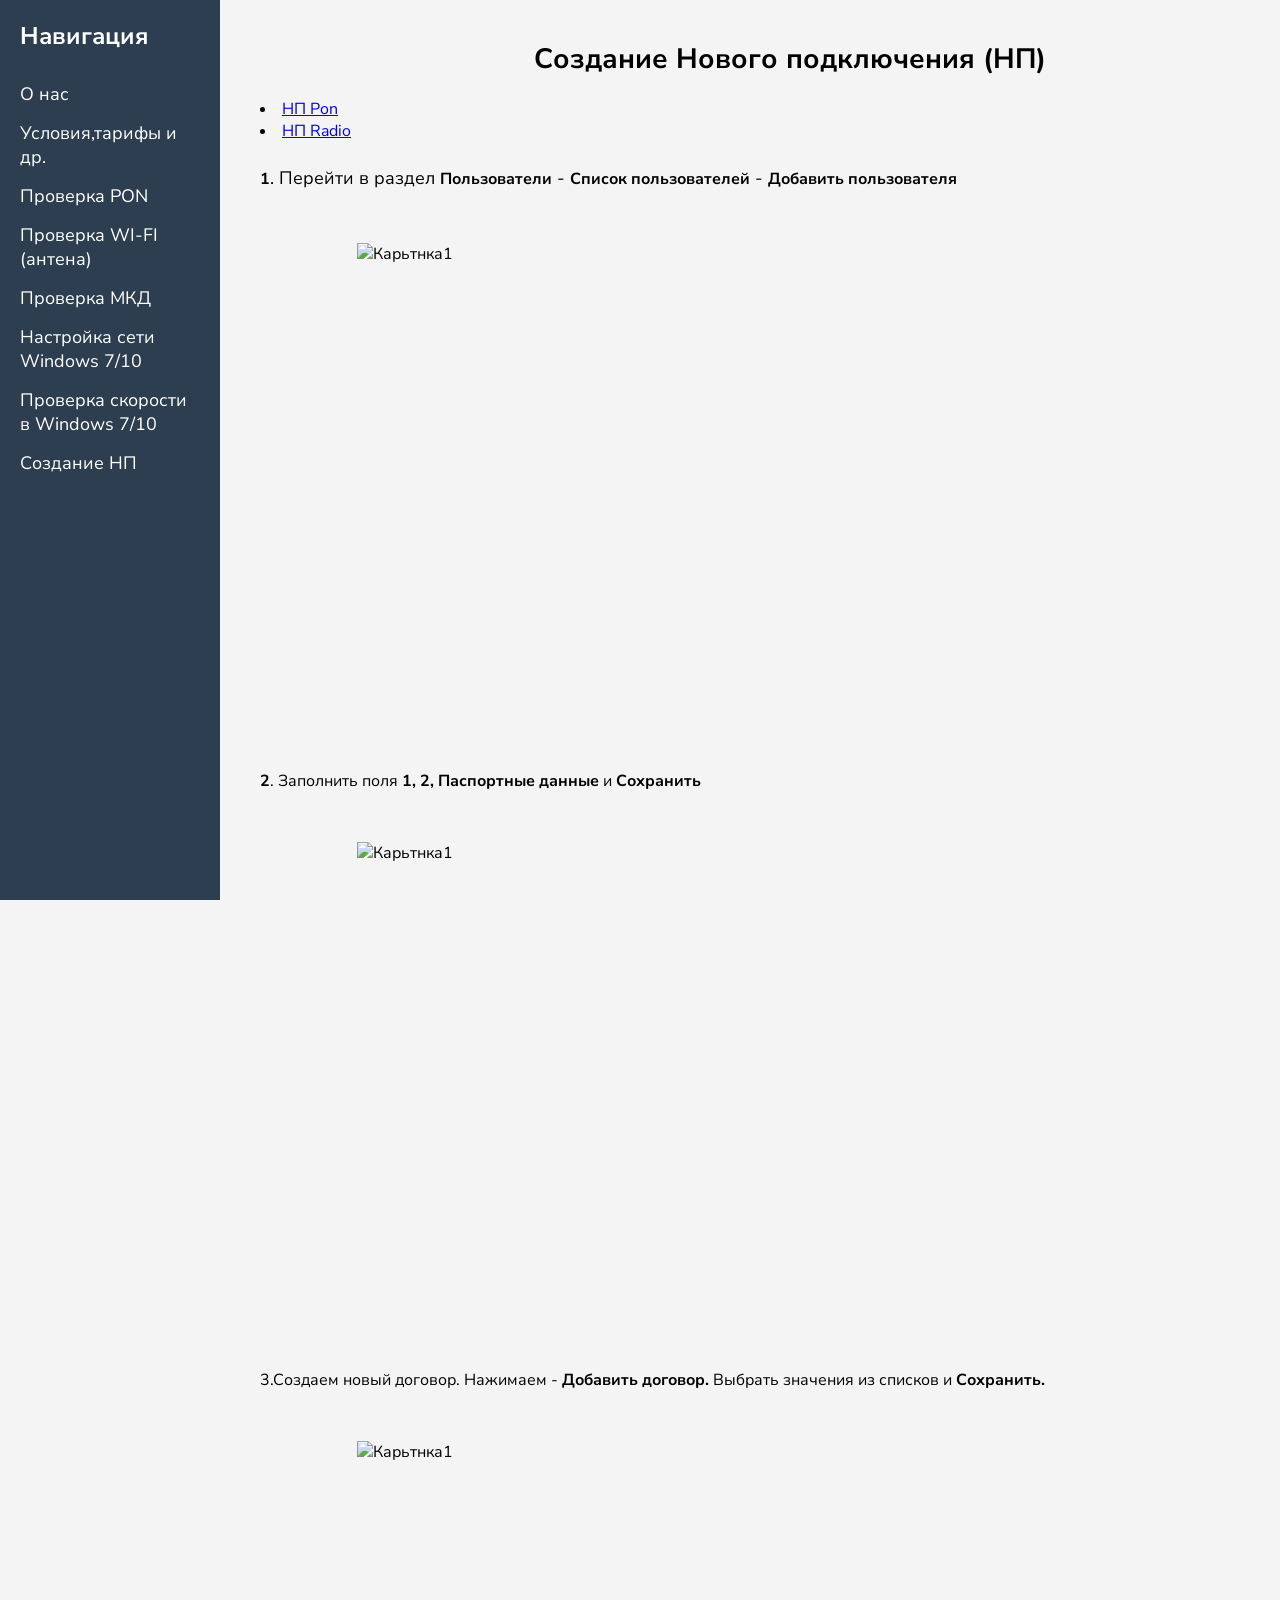
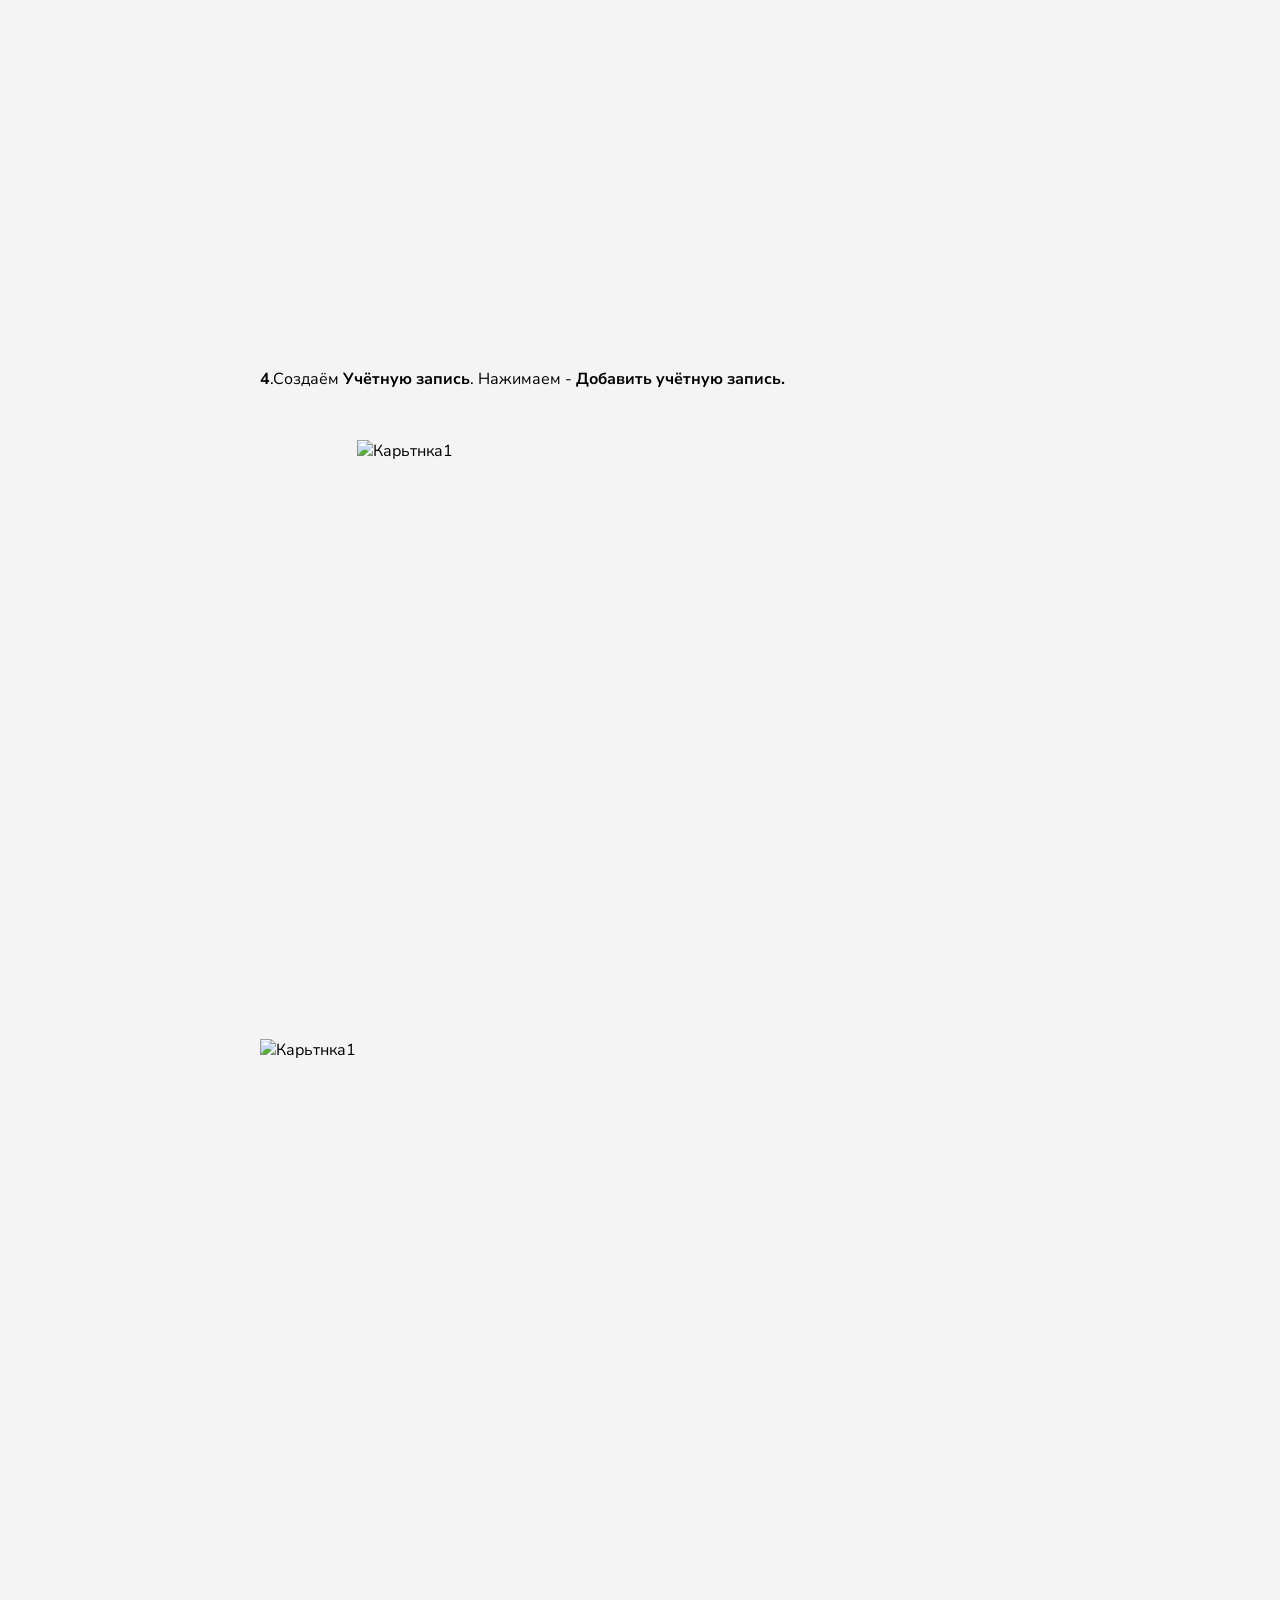
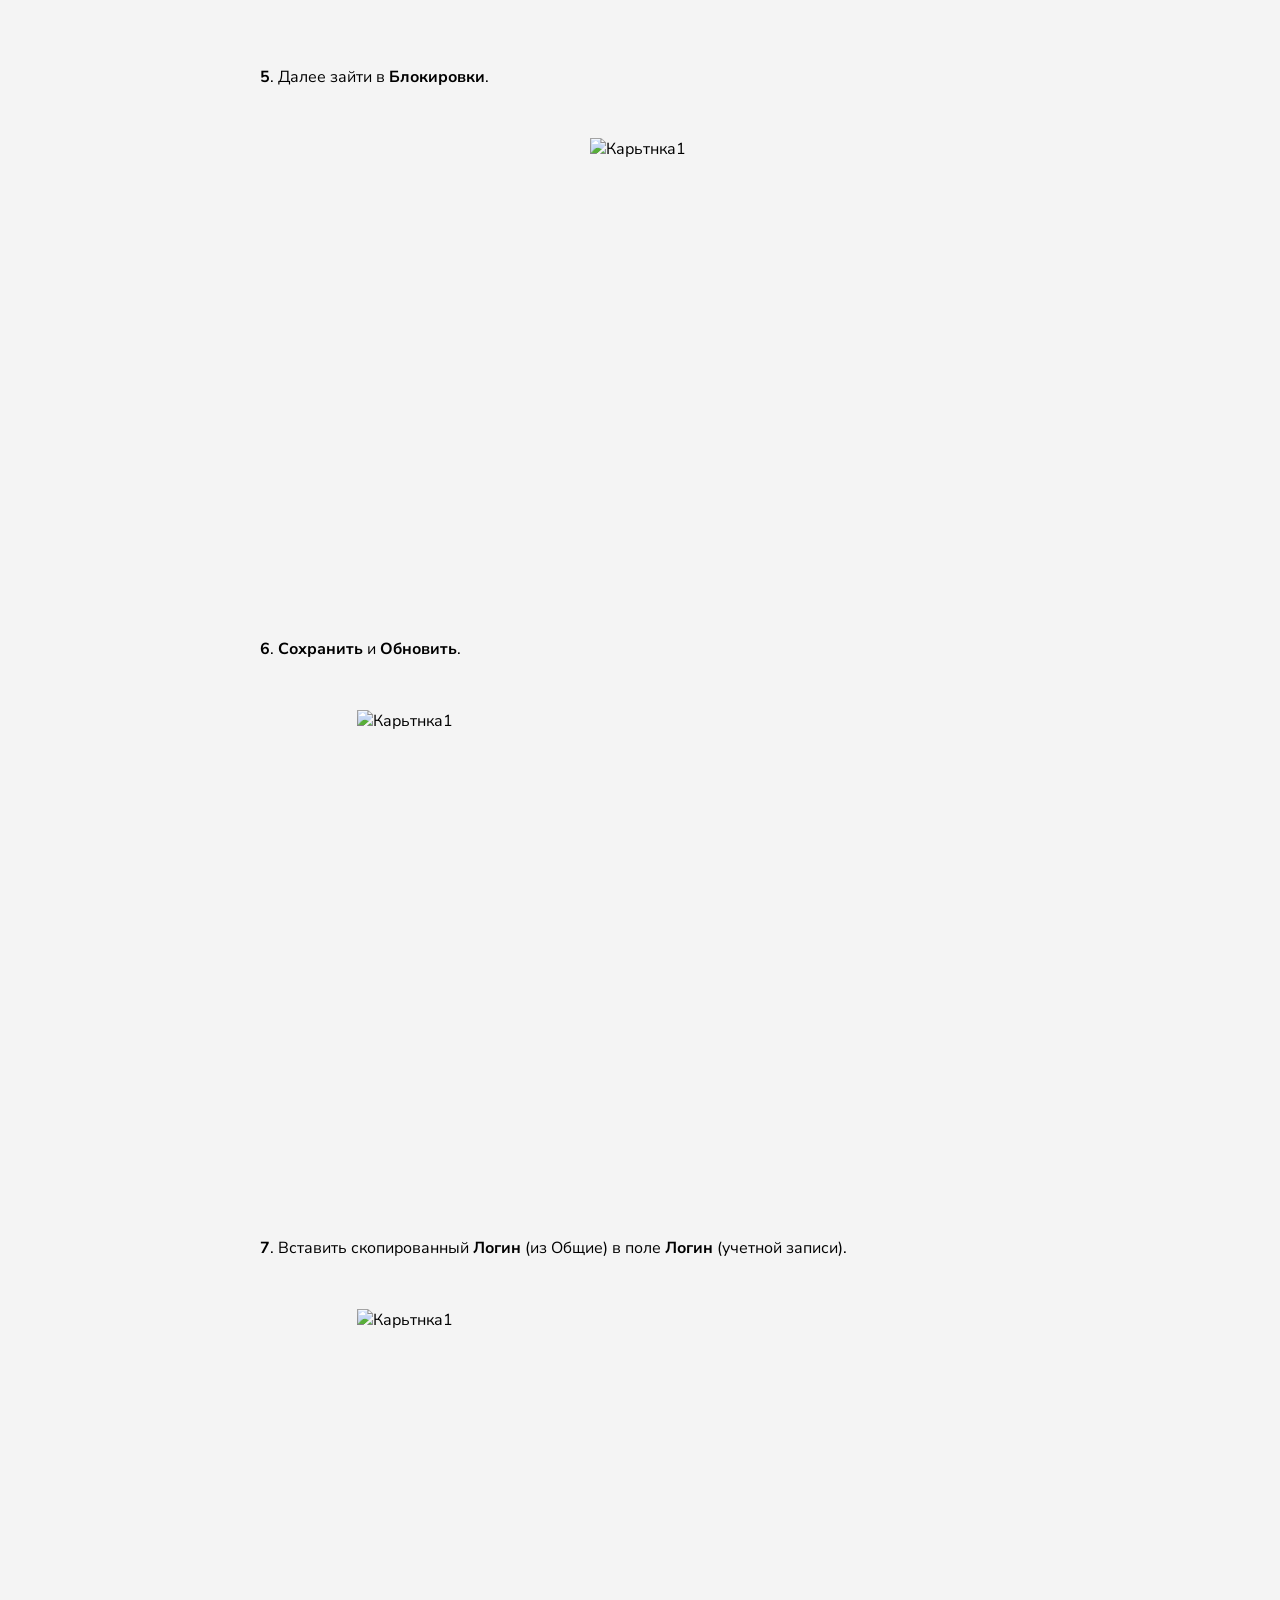
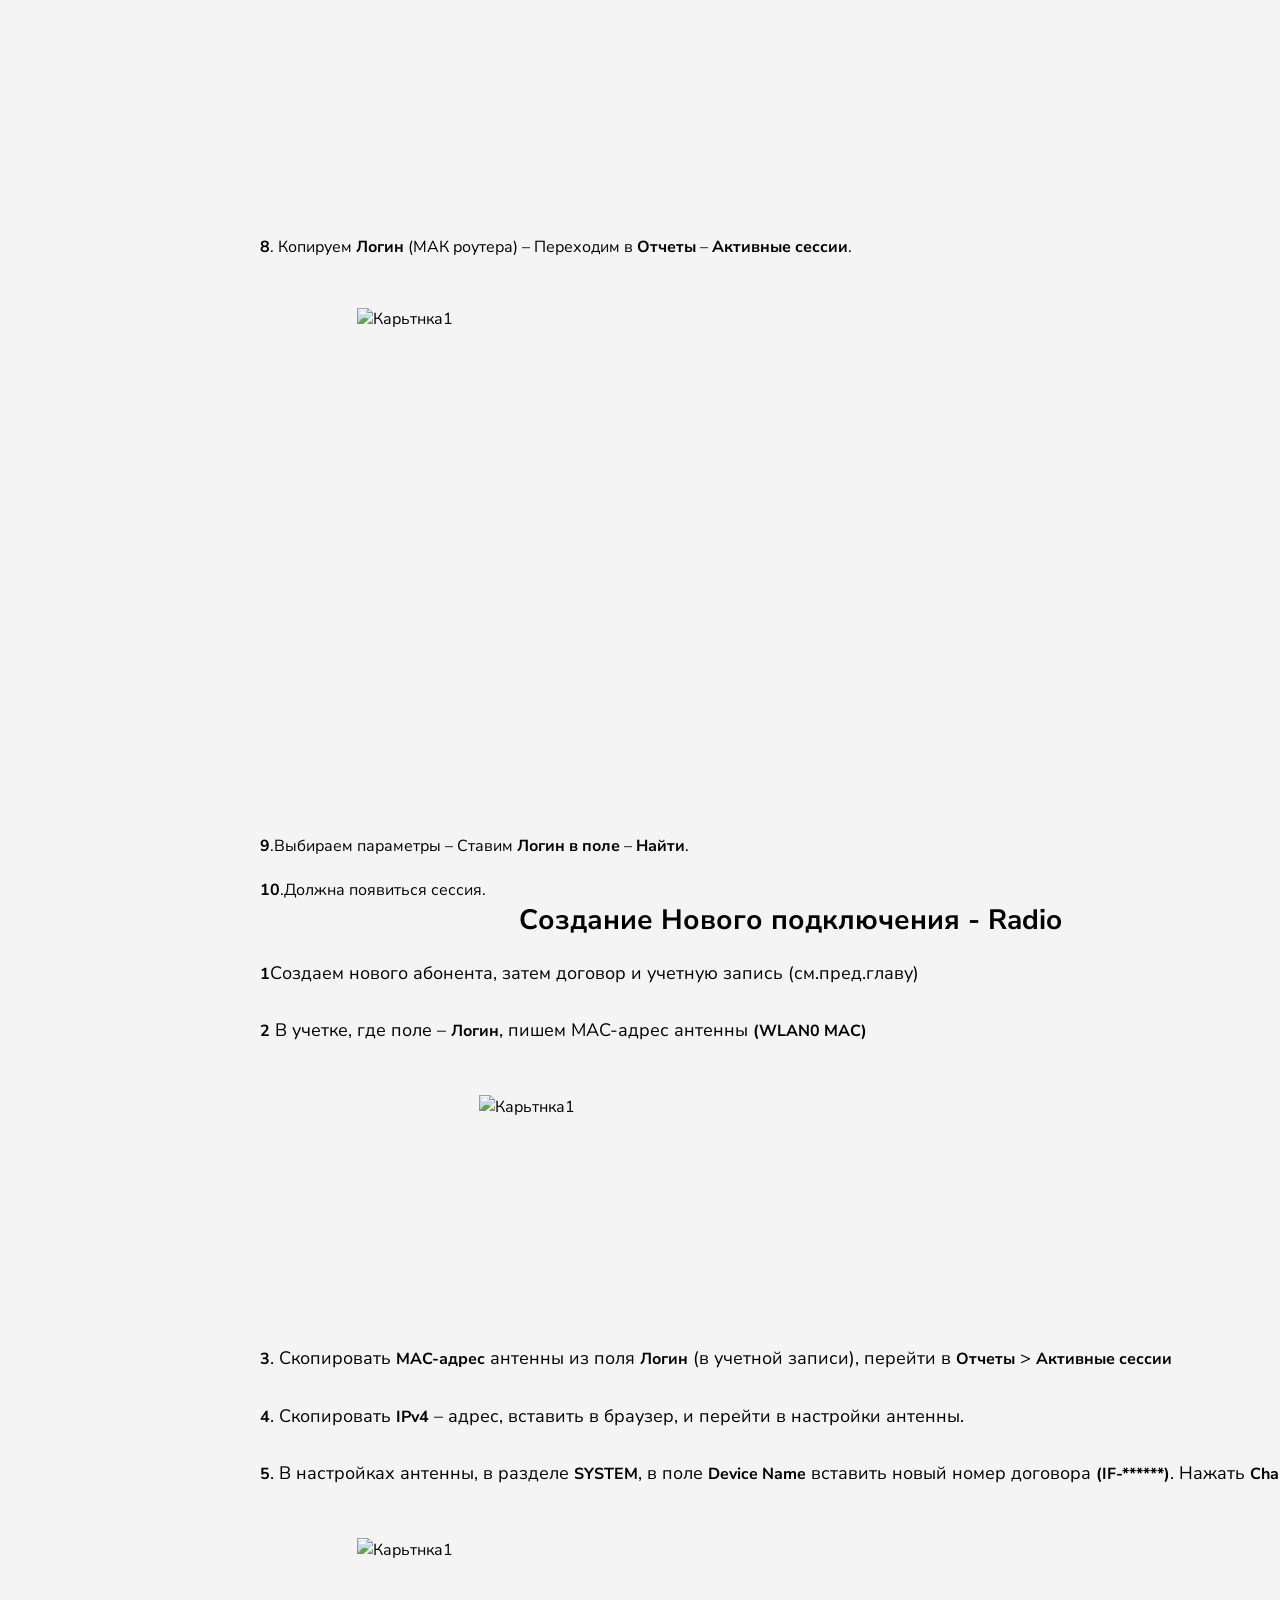
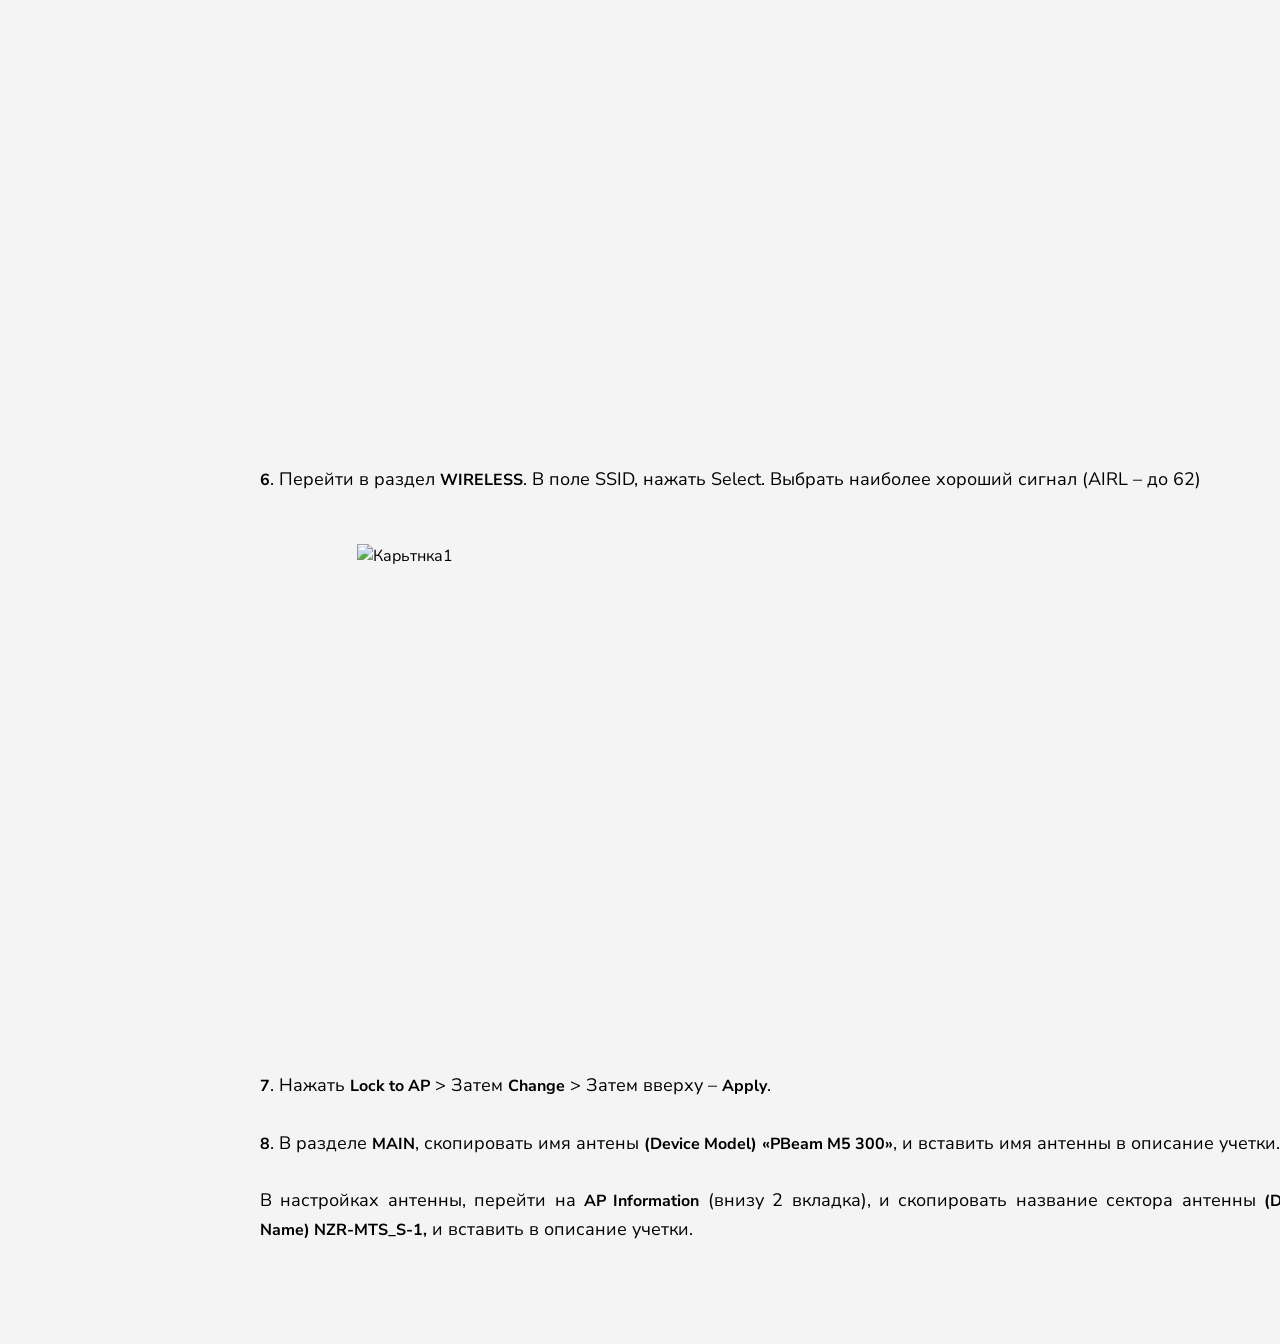
==== np.html @ 669342c5 "Add files via upload" ====
<!DOCTYPE html><html lang="ru">
<head>
  <meta charset="UTF-8">
  <meta name="viewport" content="width=device-width, initial-scale=1.0">
  <link rel="stylesheet" href="style.css">
  <title>Мой Одностраничный Сайт</title>
   
   
  


</head>
<body>
  <nav>
    <h2>Навигация</h2>
    <ul>
        <li><a href="#about">О нас</a></li>
        <li><a href="index.html#tarif">Условия,тарифы и др.</a></li>
        <li><a href="index.html#pon">Проверка PON</a></li>
        <li><a href="wifi.html">Проверка WI-FI (антена)</a></li>
        <li><a href="mkd.html">Проверка МКД</a></li>
        <li><a href="nstr.html">Настройка сети Windows 7/10</a></li>
        <li><a href="skorost.html">Проверка скорости в Windows 7/10</a></li>
        <li><a href="np.html">Создание НП</a></li>

    </ul>
  </nav>  <main>








<section id="np">
    <h2 class="center">Создание Нового подключения (НП)</h2>
    <p><div class="np">
  
      <li><a href="#nppon"> НП Pon</a></li>
      <li><a href="#npr"> НП Radio</a></li>
      <br>
  
      <section id="nppon">
  
      <p class="justify">
        <b>1</b>. Перейти в раздел <b>Пользователи</b> - <b>Список пользователей</b> - <b>Добавить пользователя</b></p>
        <img src="./img/np1.jpg" alt="Карьтнка1" class="main__pon-images" width="867px" height="477px">
        
        <b>2</b>. Заполнить поля <b>1, 2,</b> <b>Паспортные данные</b> и <b>Сохранить</b>
        <img src="./img/np2.jpg" alt="Карьтнка1" class="main__pon-images" width="867px" height="477px">
  
        <b></b>3.Создаем новый договор. Нажимаем - <b>Добавить договор.</b> Выбрать значения из списков и <b>Сохранить.</b>
        <img src="./img/np3.jpg" alt="Карьтнка1" class="main__pon-images" width="867px" height="477px">
  
        <b>4</b>.Создаём <b>Учётную запись</b>. Нажимаем - <b>Добавить учётную запись.</b>
        <img src="./img/np4.jpg" alt="Карьтнка1" class="main__pon-images" width="867px" height="477px"><br>
        <img src="./img/np5.jpg" alt="Карьтнка1" class="main__pon-images" width="1060px" height="577px">
  
        <b>5</b>. Далее зайти в <b>Блокировки</b>.
        <img src="./img/np6.jpg" alt="Карьтнка1" class="main__pon-images" width="400px" height="450px">
  
        <b>6</b>. <b>Сохранить</b> и <b>Обновить</b>.
        <img src="./img/np7.jpg" alt="Карьтнка1" class="main__pon-images" width="867px" height="477px">
  
        <b>7</b>. Вставить скопированный <b>Логин</b> (из Общие) в поле <b>Логин</b> (учетной записи).
        <img src="./img/np8.jpg" alt="Карьтнка1" class="main__pon-images" width="867px" height="477px">
  
        <b>8</b>. Копируем <b>Логин</b> (МАК роутера) – Переходим в <b>Отчеты</b> – <b>Активные сессии</b>.  
        <img src="./img/np9.jpg" alt="Карьтнка1" class="main__pon-images" width="867px" height="477px">
  
        <b>9</b>.Выбираем параметры – Ставим <b>Логин в поле</b> – <b>Найти</b>.<br><br>
        
        <b>10</b>.Должна появиться сессия.
  
  
        <section id="npr">
          <h2 class="center">Создание Нового подключения - Radio</h2>
  
          <p class="justify">
            <b>1</b>Создаем нового абонента, затем договор и учетную запись (см.пред.главу)<br><br>
  
           <b>2</b> В учетке, где поле – <b>Логин</b>, пишем MAC-адрес антенны <b>(WLAN0 MAC)</b>
            <img src="./img/np11.jpg" alt="Карьтнка1" class="main__pon-images" width="623px" height="199px">
             
            <b>3</b>. Скопировать <b>MAC-адрес</b> антенны из поля <b>Логин</b> (в учетной записи), перейти в <b>Отчеты</b> > <b>Активные сессии</b><br><br>
  
            <b>4</b>. Скопировать <b>IPv4</b> – адрес, вставить в браузер, и перейти в настройки антенны.<br><br>
  
            <b>5</b>. В настройках антенны, в разделе <b>SYSTEM</b>, в поле <b>Device Name</b> вставить новый номер договора <b>(IF-******)</b>. Нажать <b>Change</b>.<br>
            <img src="./img/np12.jpg" alt="Карьтнка1" class="main__pon-images" width="867px" height="477px">
  
            <b>6</b>. Перейти в раздел <b>WIRELESS</b>. В поле <b></b>SSID, нажать <b></b>Select. Выбрать наиболее хороший сигнал <b></b>(AIRL – до 62)<br>
            <img src="./img/np13.jpg" alt="Карьтнка1" class="main__pon-images" width="867px" height="477px">
  
            <b>7</b>. Нажать <b>Lock to AP</b> > Затем <b>Change</b> > Затем вверху – <b>Apply</b>.<br><br>
  
            <b>8</b>. В разделе <b>MAIN</b>, скопировать имя антены <b>(Device Model)</b> <b>«PBeam M5 300»</b>, и вставить имя антенны в описание учетки.<br><br>
            В настройках антенны, перейти на <b>AP Information</b> (внизу 2 вкладка), и скопировать название сектора антенны <b>(Device Name) NZR-MTS_S-1,</b> и вставить в описание учетки.<br>
  
  
  
  
  
  
      </p>
        
  </div>
  </section>
---- style.css ----
@import url('https://fonts.googleapis.com/css2?family=Montserrat:ital,wght@0,100..900;1,100..900&family=Nunito+Sans:ital,opsz,wght@0,6..12,200..1000;1,6..12,200..1000&family=Quicksand&family=Roboto:ital,wght@0,100..900;1,100..900&display=swap');



* {
  box-sizing: border-box;
  margin: auto;
  padding: 0;
  font-size: 16px;
  font-family: "Nunito Sans", sans-serif;



}body {
display: flex;
min-height: 100vh;
background-color: #f4f4f4;
}

nav {
width: 220px;
background-color: #2c3e50;
color: white;
padding: 20px;
position: fixed;
height: 100vh;
}
nav h2 {
margin-bottom: 30px;
font-size: 24px;
}

nav ul {
list-style: none;
}

nav ul li {
margin-bottom: 15px;
}

nav ul li a {
color: white;
text-decoration: none;
font-size: 18px;
}

nav ul li a:hover {
text-decoration: underline;
}

main {
margin-left: 220px;
padding: 40px;
flex-grow: 1;
}

section {
margin-bottom: 60px;
}

section h2 {
font-size: 28px;
margin-bottom: 20px;
color: #000000;
}

section p {
font-size: 18px;
color: #000000;
line-height: 1.6;
}

img{
    
    display: block;
    margin: 50px auto;
}

.bold-text {
  font-weight:bolder;
}

.justify {
  text-align: justify;
}


.center {
  text-align: center;
}
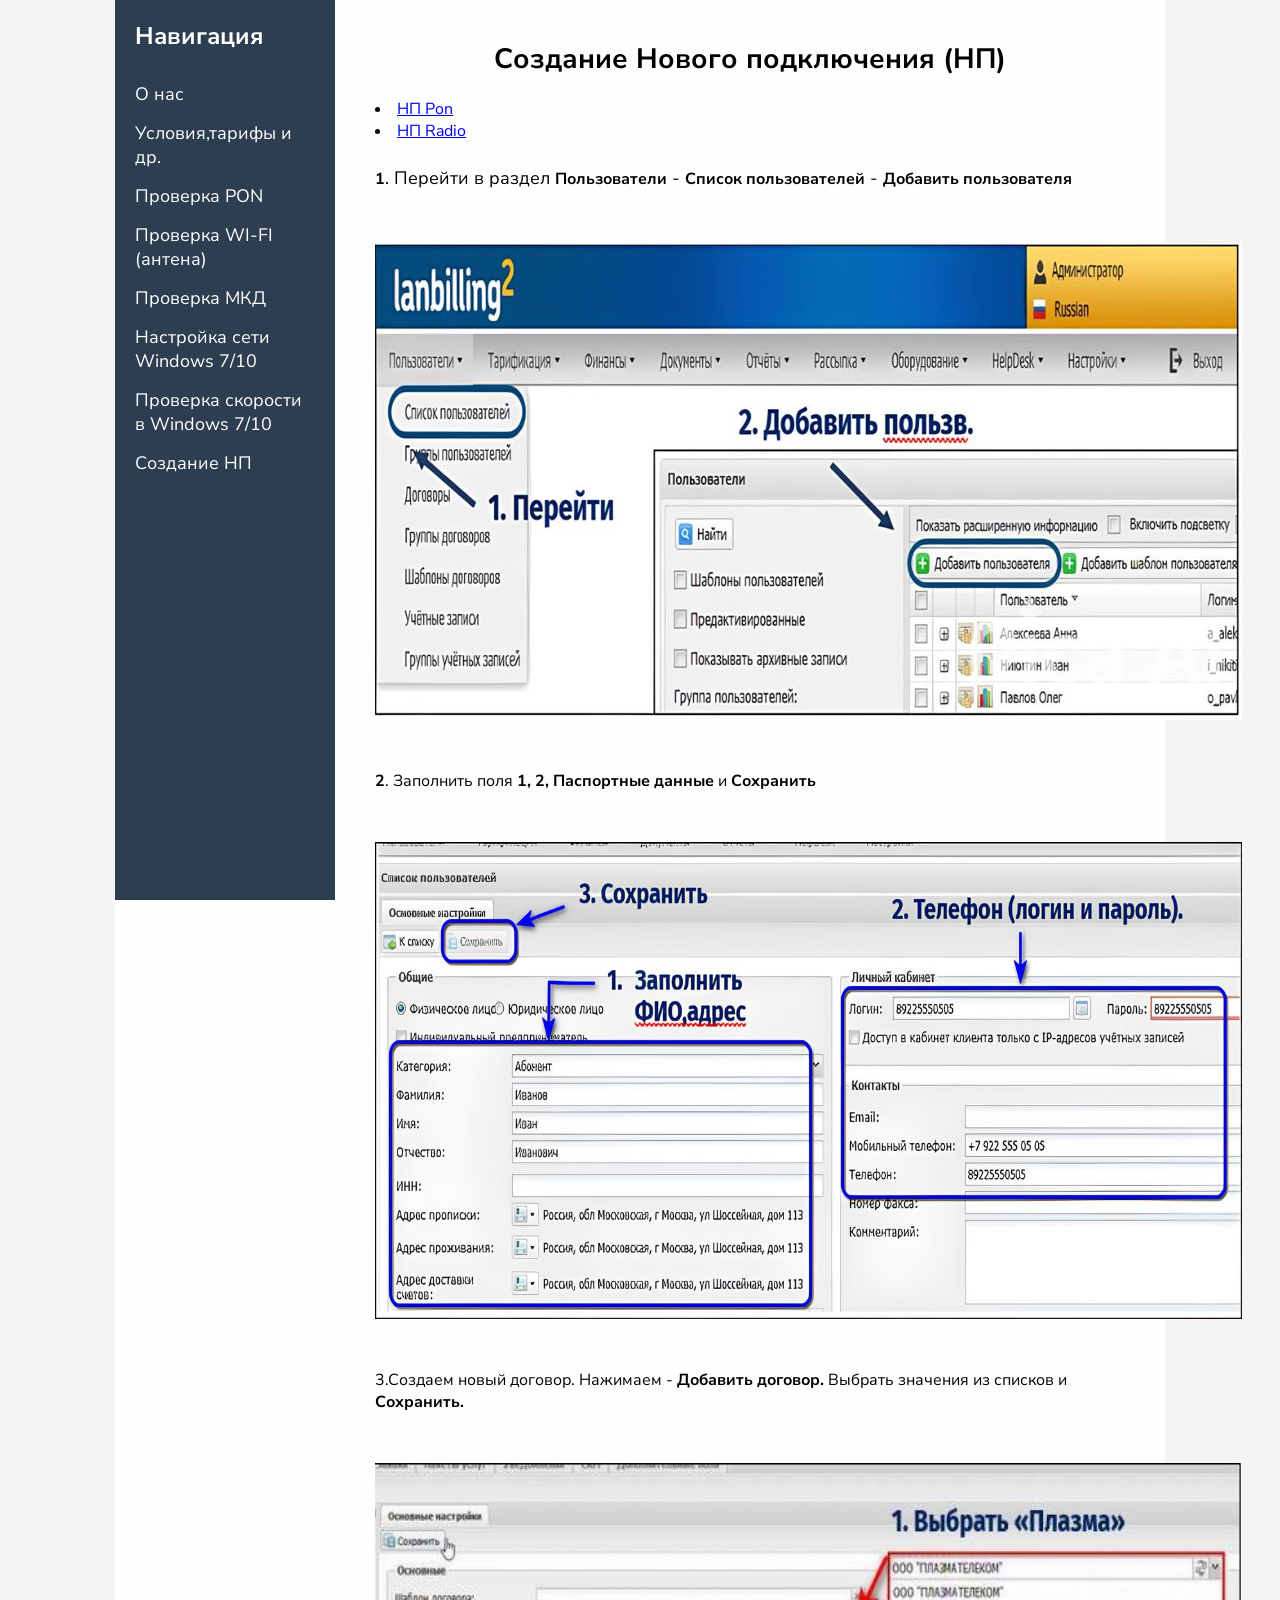
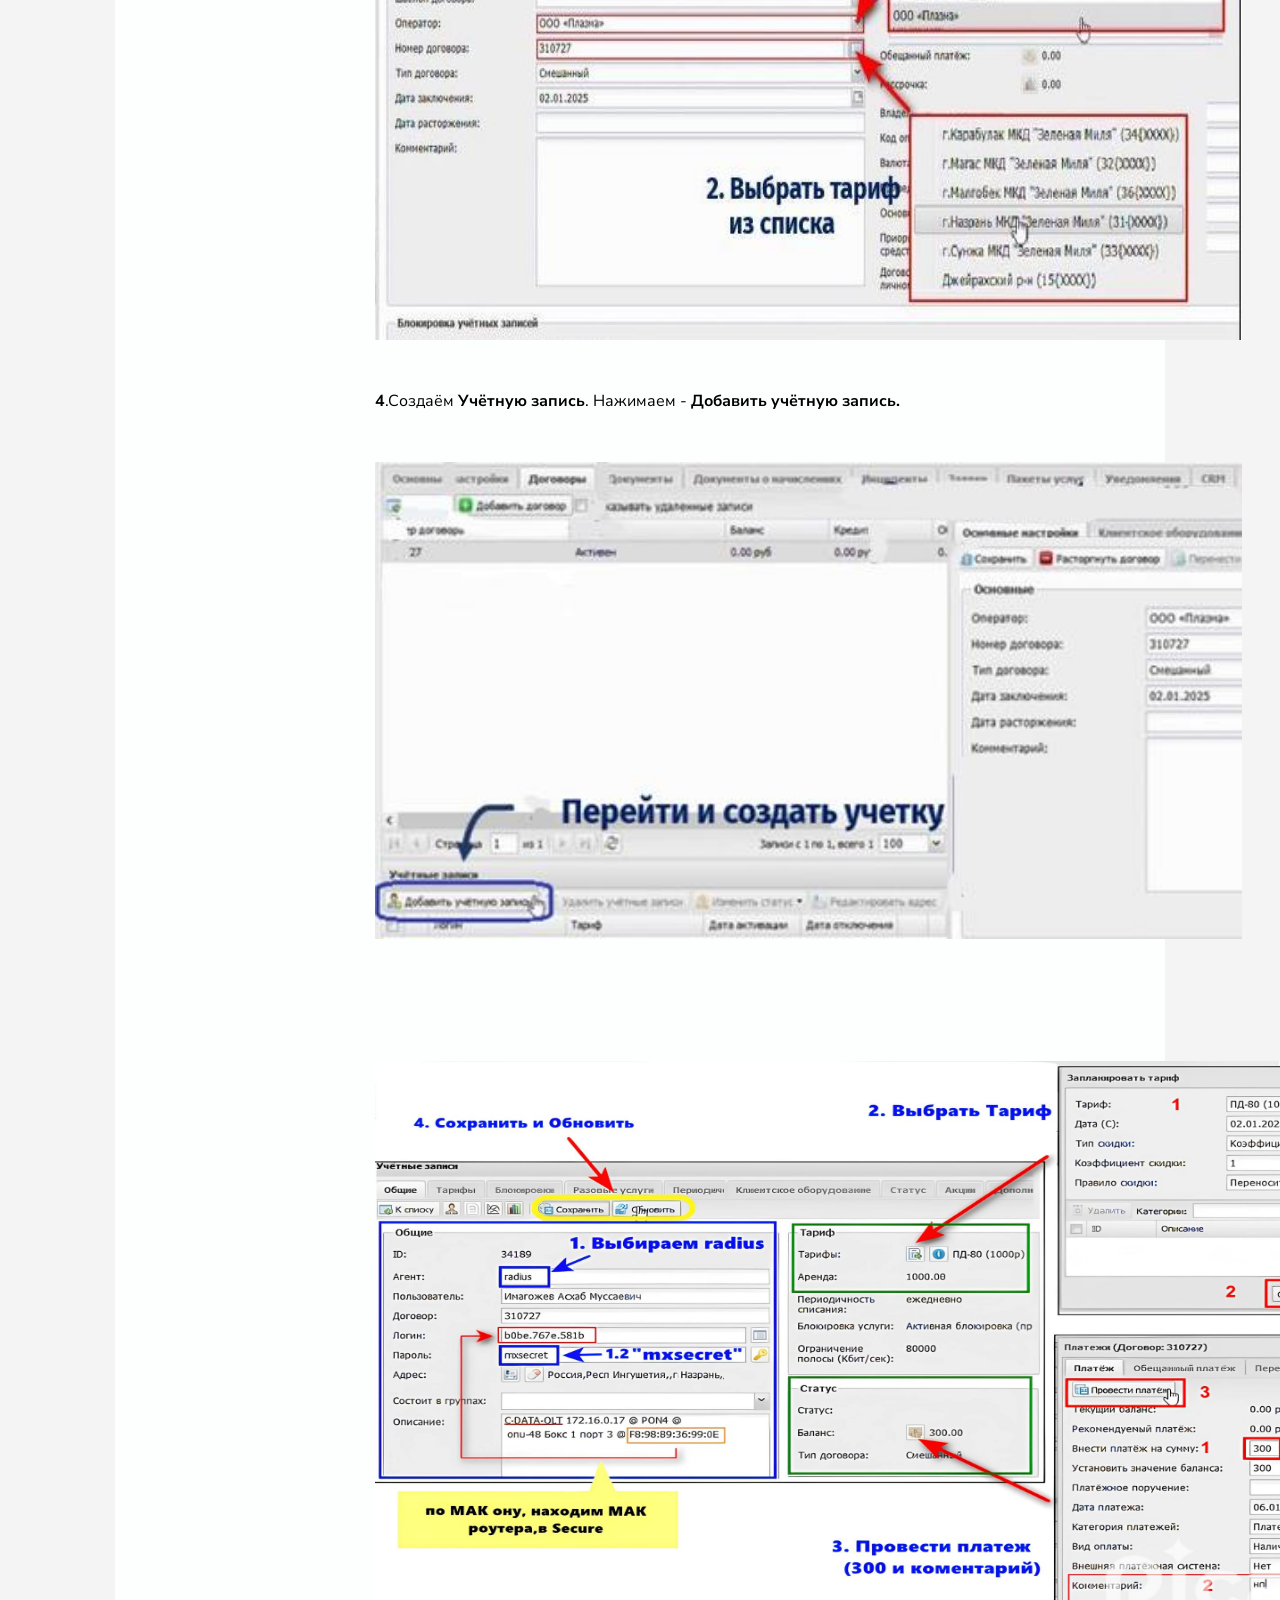
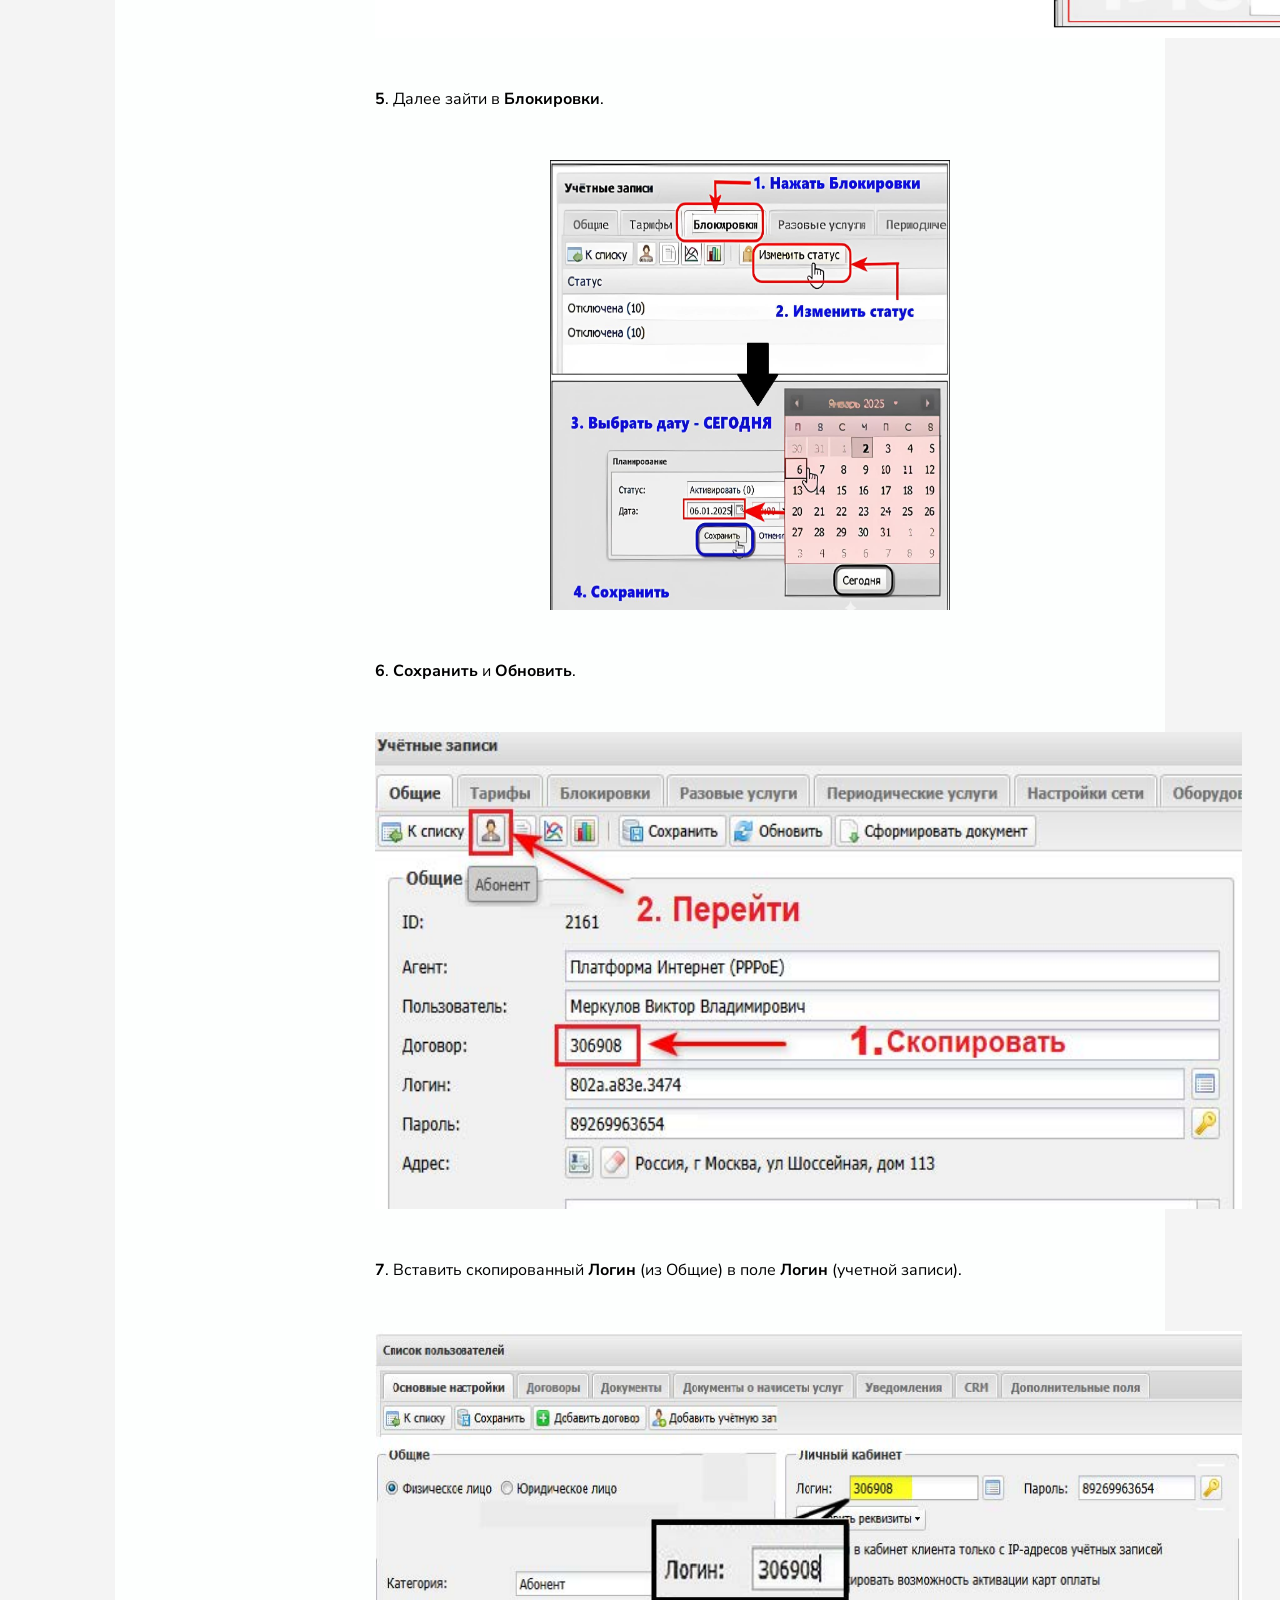
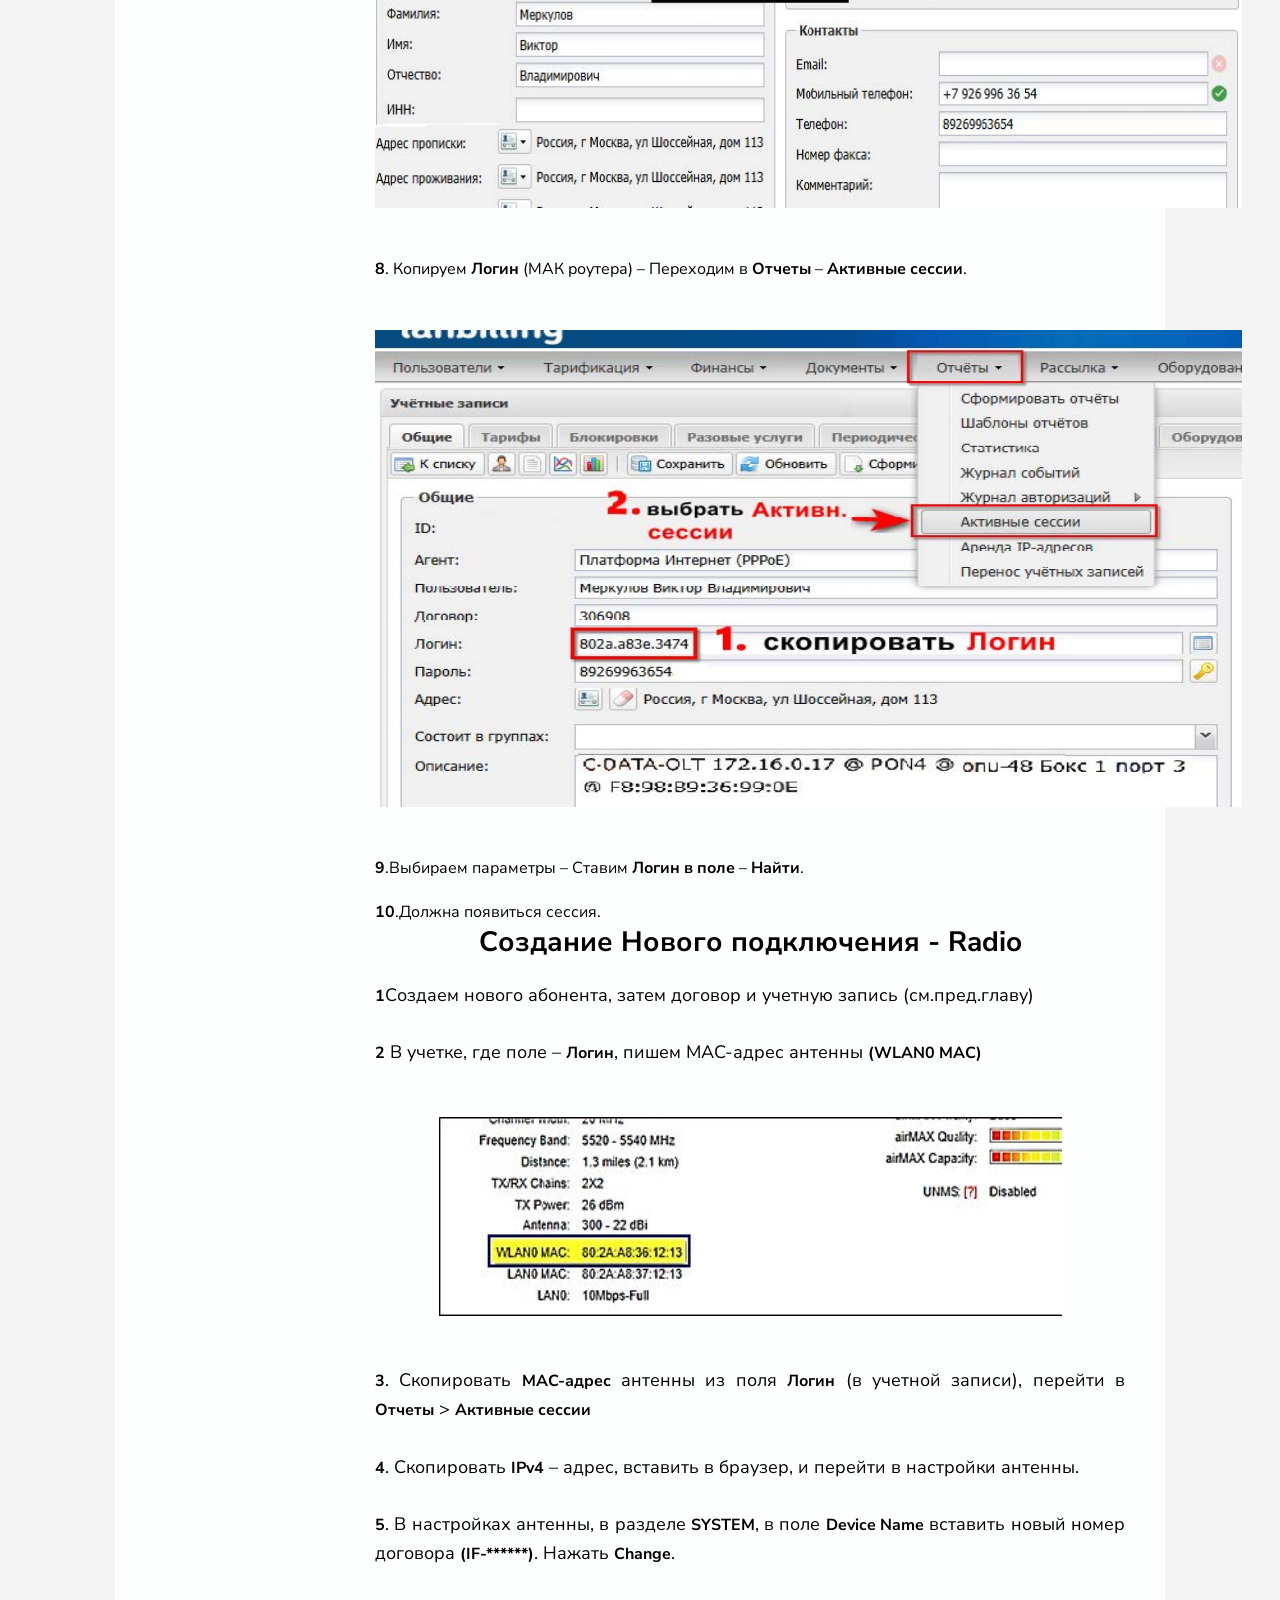
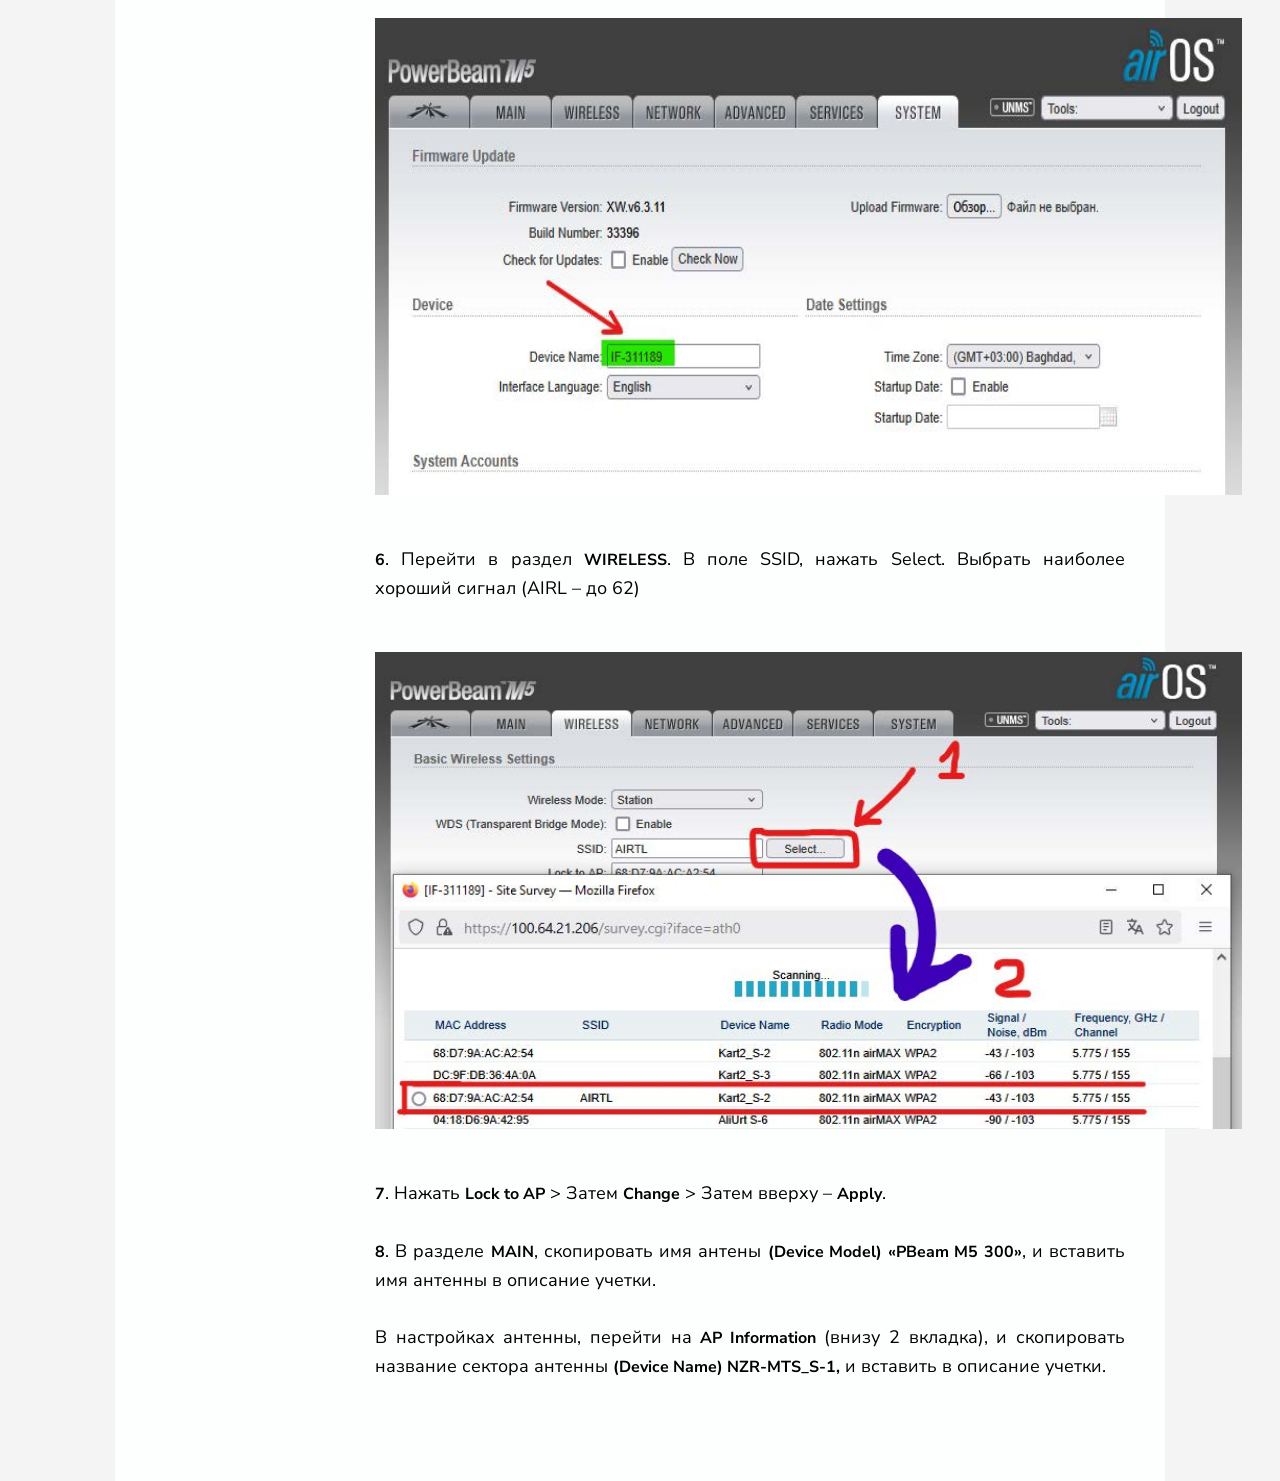
==== commit a0188640: "Update np.html" ====
--- a/np.html
+++ b/np.html
@@ -11,6 +11,8 @@
 
 </head>
 <body>
+
+  <div class="centered-block">
   <nav>
     <h2>Навигация</h2>
     <ul>
@@ -106,4 +108,6 @@
       </p>
         
   </div>
-  </section>+  </section>
+
+      </body>
--- a/style.css
+++ b/style.css
@@ -1,7 +1,11 @@
 
 @import url('https://fonts.googleapis.com/css2?family=Montserrat:ital,wght@0,100..900;1,100..900&family=Nunito+Sans:ital,opsz,wght@0,6..12,200..1000;1,6..12,200..1000&family=Quicksand&family=Roboto:ital,wght@0,100..900;1,100..900&display=swap');
 
-
+.centered-block {
+    width: 1050px;
+    margin: 0 auto; /* 0 сверху/снизу, auto по бокам */
+    background-color: #fdfffe;
+  }
 
 * {
   box-sizing: border-box;
@@ -13,8 +17,11 @@
 
 
 }body {
+
+    margin: 0 auto;    /* Центрирует всё содержимое */
+  padding: 0 50px;
 display: flex;
-min-height: 100vh;
+min-height: 100px;
 background-color: #f4f4f4;
 }
 
@@ -88,4 +95,4 @@
 
 .center {
   text-align: center;
-}+}
